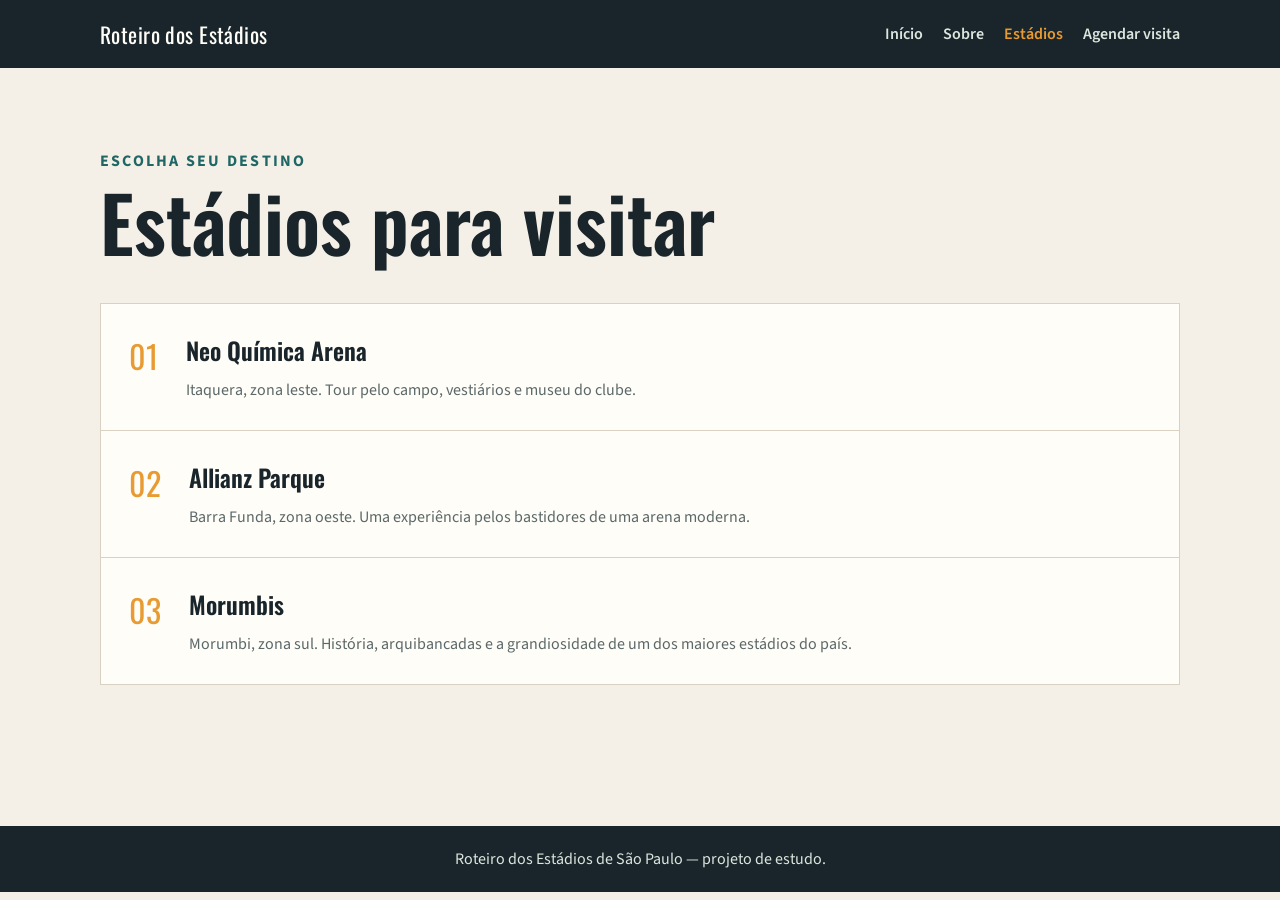
==== estadios.html @ d47dc002 "|Criar paginas do site" ====
<!DOCTYPE html>
<html lang="pt-br">
<head>
  <meta charset="UTF-8" />
  <meta name="viewport" content="width=device-width, initial-scale=1.0" />
  <title>Estádios | Roteiro dos Estádios</title>
  <link rel="stylesheet" href="css/style.css" />
</head>
<body>
  <nav class="navbar">
    <div class="container nav-content">
      <a class="navbar-brand" href="inicio.html">Roteiro dos Estádios</a>
      <div class="nav-links">
        <a href="inicio.html">Início</a>
        <a href="sobre.html">Sobre</a>
        <a class="active" href="estadios.html">Estádios</a>
        <a href="contato.html">Agendar visita</a>
      </div>
    </div>
  </nav>

  <main class="page-content container">
    <p class="eyebrow">Escolha seu destino</p>
    <h1>Estádios para visitar</h1>
    <div class="stadium-list">
      <article class="stadium-item"><span class="number">01</span><div><h2>Neo Química Arena</h2><p>Itaquera, zona leste. Tour pelo campo, vestiários e museu do clube.</p></div></article>
      <article class="stadium-item"><span class="number">02</span><div><h2>Allianz Parque</h2><p>Barra Funda, zona oeste. Uma experiência pelos bastidores de uma arena moderna.</p></div></article>
      <article class="stadium-item"><span class="number">03</span><div><h2>Morumbis</h2><p>Morumbi, zona sul. História, arquibancadas e a grandiosidade de um dos maiores estádios do país.</p></div></article>
    </div>
  </main>

  <footer><p>Roteiro dos Estádios de São Paulo — projeto de estudo.</p></footer>
</body>
</html>
---- css/style.css ----
@import url('https://fonts.googleapis.com/css2?family=Oswald:wght@600&family=Source+Sans+3:wght@400;600;700&display=swap');

:root {
  --ink: #19252a;
  --muted: #5b6869;
  --paper: #f4f0e8;
  --cream: #fffdf8;
  --amber: #e89b32;
  --teal: #1f6665;
  --line: #d9d1c2;
}

* { box-sizing: border-box; }
body { margin: 0; color: var(--ink); background: var(--paper); font-family: 'Source Sans 3', sans-serif; }
.container { width: min(1080px, calc(100% - 40px)); margin: 0 auto; }
.navbar { background: var(--ink); padding: 18px 0; }
.nav-content { display: flex; align-items: center; justify-content: space-between; gap: 24px; }
.navbar-brand { color: #fffdf8; font-family: Oswald, sans-serif; font-size: 1.35rem; text-decoration: none; letter-spacing: .02em; }
.nav-links { display: flex; flex-wrap: wrap; gap: 20px; }
.nav-links a { color: #dce6df; text-decoration: none; font-weight: 600; }
.nav-links a:hover, .nav-links .active { color: var(--amber); }
.page-content { min-height: calc(100vh - 142px); padding: 82px 0 96px; }
.eyebrow { margin: 0 0 12px; color: var(--teal); font-weight: 700; text-transform: uppercase; letter-spacing: .14em; }
h1, h2 { font-family: Oswald, sans-serif; font-weight: 600; }
h1 { max-width: 760px; margin: 0 0 20px; font-size: clamp(2.5rem, 6vw, 5rem); line-height: .98; }
h2 { margin: 0 0 10px; }
.lead { max-width: 680px; color: var(--muted); font-size: 1.25rem; line-height: 1.5; }
.content-grid { display: grid; grid-template-columns: repeat(2, 1fr); gap: 20px; margin-top: 48px; }
.info-panel, .stadium-item, .visit-form { background: var(--cream); border: 1px solid var(--line); }
.info-panel { padding: 28px; }
.info-panel p, .stadium-item p { color: var(--muted); line-height: 1.5; margin: 0; }
.stadium-list { margin-top: 44px; }
.stadium-item { display: flex; align-items: flex-start; gap: 28px; padding: 28px; border-bottom: 0; }
.stadium-item:last-child { border-bottom: 1px solid var(--line); }
.number { color: var(--amber); font-family: Oswald, sans-serif; font-size: 2rem; }
.visit-form { display: grid; gap: 9px; max-width: 620px; margin-top: 38px; padding: 28px; }
.visit-form label { font-weight: 700; margin-top: 8px; }
.visit-form input, .visit-form select { width: 100%; padding: 12px; border: 1px solid var(--line); background: #fff; font: inherit; }
.btn-amber { display: inline-block; width: fit-content; border: 0; padding: 12px 20px; margin-top: 14px; background: var(--amber); color: var(--ink); font-weight: 700; text-decoration: none; cursor: pointer; }
.btn-amber:hover { background: #f1b452; }
footer { padding: 22px 20px; background: var(--ink); color: #dce6df; text-align: center; }
footer p { margin: 0; }
@media (max-width: 680px) {
  .nav-content { align-items: flex-start; flex-direction: column; }
  .nav-links { gap: 10px 16px; }
  .page-content { padding-top: 56px; }
  .content-grid { grid-template-columns: 1fr; }
  .stadium-item { gap: 16px; }
}
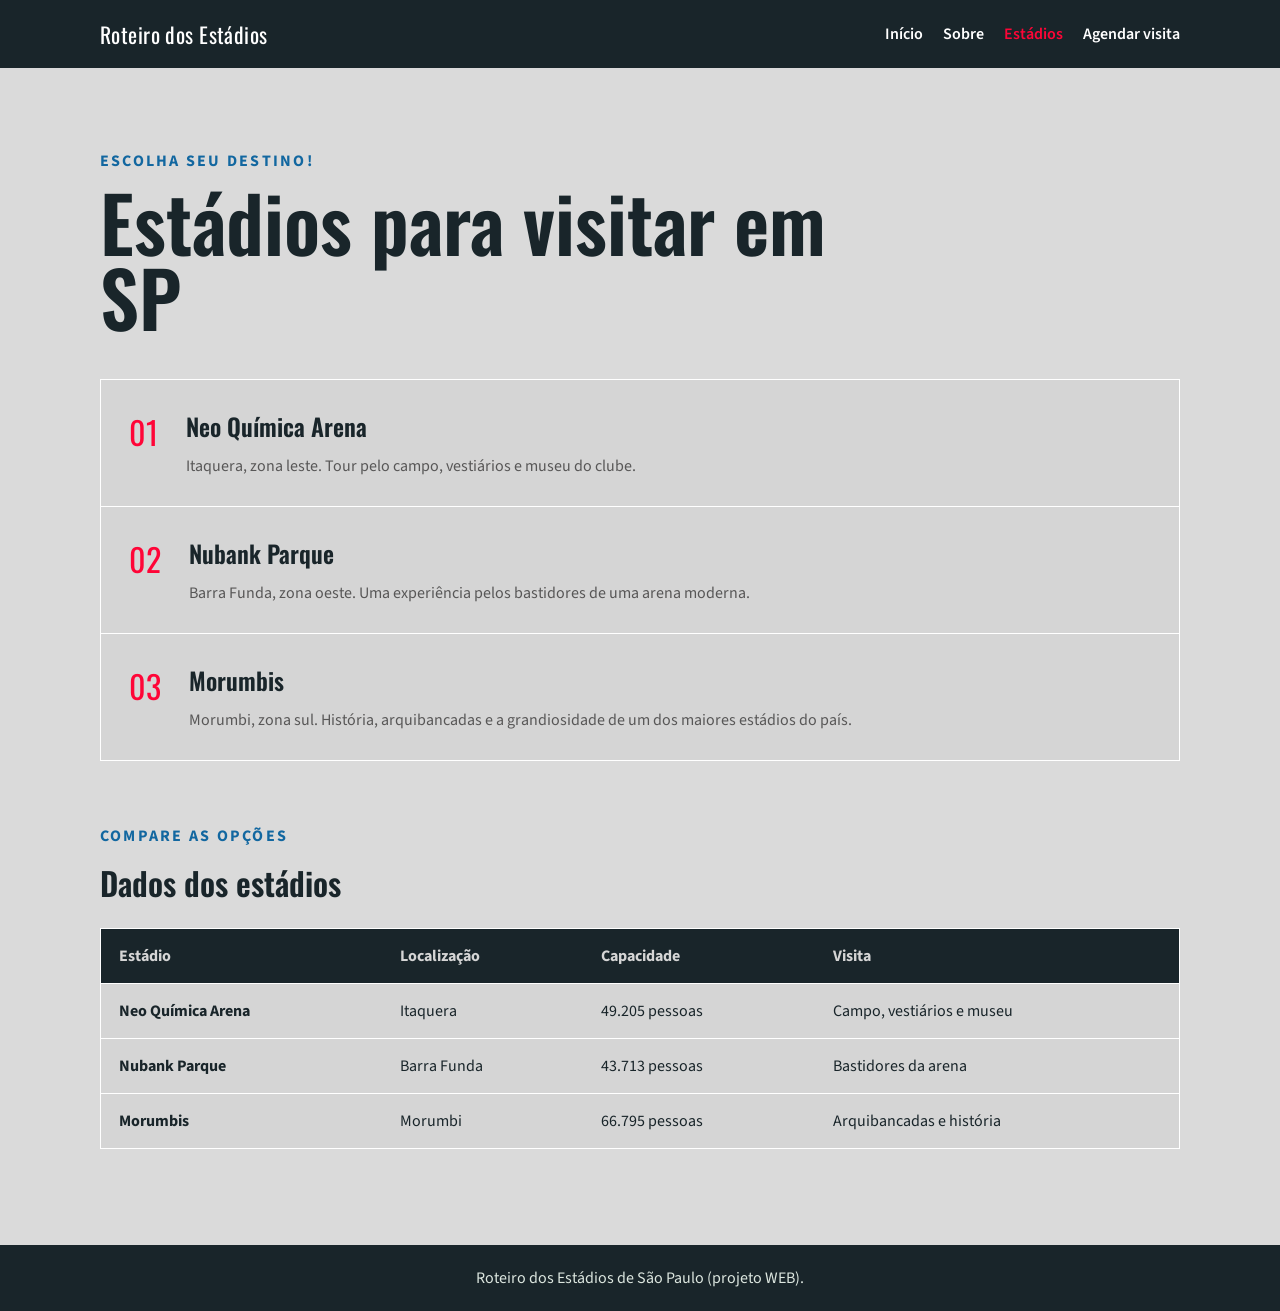
==== commit f3dc5193: "Av1 comclução" ====
--- a/estadios.html
+++ b/estadios.html
@@ -20,15 +20,52 @@
   </nav>
 
   <main class="page-content container">
-    <p class="eyebrow">Escolha seu destino</p>
-    <h1>Estádios para visitar</h1>
+    <p class="eyebrow">Escolha seu destino!</p>
+    <h1>Estádios para visitar em SP</h1>
     <div class="stadium-list">
       <article class="stadium-item"><span class="number">01</span><div><h2>Neo Química Arena</h2><p>Itaquera, zona leste. Tour pelo campo, vestiários e museu do clube.</p></div></article>
-      <article class="stadium-item"><span class="number">02</span><div><h2>Allianz Parque</h2><p>Barra Funda, zona oeste. Uma experiência pelos bastidores de uma arena moderna.</p></div></article>
+      <article class="stadium-item"><span class="number">02</span><div><h2>Nubank Parque</h2><p>Barra Funda, zona oeste. Uma experiência pelos bastidores de uma arena moderna.</p></div></article>
       <article class="stadium-item"><span class="number">03</span><div><h2>Morumbis</h2><p>Morumbi, zona sul. História, arquibancadas e a grandiosidade de um dos maiores estádios do país.</p></div></article>
     </div>
+
+    <section class="stadium-table-section" aria-labelledby="comparativo-estadios">
+      <p class="eyebrow">Compare as opções</p>
+      <h2 id="comparativo-estadios">Dados dos estádios</h2>
+      <div class="table-wrapper">
+        <table class="stadium-table">
+          <thead>
+            <tr>
+              <th scope="col">Estádio</th>
+              <th scope="col">Localização</th>
+              <th scope="col">Capacidade</th>
+              <th scope="col">Visita</th>
+            </tr>
+          </thead>
+          <tbody>
+            <tr>
+              <th scope="row">Neo Química Arena</th>
+              <td>Itaquera</td>
+              <td>49.205 pessoas</td>
+              <td>Campo, vestiários e museu</td>
+            </tr>
+            <tr>
+              <th scope="row">Nubank Parque</th>
+              <td>Barra Funda</td>
+              <td>43.713 pessoas</td>
+              <td>Bastidores da arena</td>
+            </tr>
+            <tr>
+              <th scope="row">Morumbis</th>
+              <td>Morumbi</td>
+              <td>66.795 pessoas</td>
+              <td>Arquibancadas e história</td>
+            </tr>
+          </tbody>
+        </table>
+      </div>
+    </section>
   </main>
 
-  <footer><p>Roteiro dos Estádios de São Paulo — projeto de estudo.</p></footer>
+  <footer><p>Roteiro dos Estádios de São Paulo (projeto WEB).</p></footer>
 </body>
 </html>
--- a/css/style.css
+++ b/css/style.css
@@ -2,12 +2,12 @@
 
 :root {
   --ink: #19252a;
-  --muted: #5b6869;
-  --paper: #f4f0e8;
-  --cream: #fffdf8;
-  --amber: #e89b32;
-  --teal: #1f6665;
-  --line: #d9d1c2;
+  --muted: #585757;
+  --paper: #dadada;
+  --cream: #d5d5d5;
+  --amber: #ff0537;
+  --teal: #1267a0;
+  --line: #ffffff;
 }
 
 * { box-sizing: border-box; }
@@ -15,9 +15,9 @@
 .container { width: min(1080px, calc(100% - 40px)); margin: 0 auto; }
 .navbar { background: var(--ink); padding: 18px 0; }
 .nav-content { display: flex; align-items: center; justify-content: space-between; gap: 24px; }
-.navbar-brand { color: #fffdf8; font-family: Oswald, sans-serif; font-size: 1.35rem; text-decoration: none; letter-spacing: .02em; }
+.navbar-brand { color: #ffffff; font-family: Oswald, sans-serif; font-size: 1.35rem; text-decoration: none; letter-spacing: .02em; }
 .nav-links { display: flex; flex-wrap: wrap; gap: 20px; }
-.nav-links a { color: #dce6df; text-decoration: none; font-weight: 600; }
+.nav-links a { color: #ffffff; text-decoration: none; font-weight: 600; }
 .nav-links a:hover, .nav-links .active { color: var(--amber); }
 .page-content { min-height: calc(100vh - 142px); padding: 82px 0 96px; }
 .eyebrow { margin: 0 0 12px; color: var(--teal); font-weight: 700; text-transform: uppercase; letter-spacing: .14em; }
@@ -26,6 +26,7 @@
 h2 { margin: 0 0 10px; }
 .lead { max-width: 680px; color: var(--muted); font-size: 1.25rem; line-height: 1.5; }
 .content-grid { display: grid; grid-template-columns: repeat(2, 1fr); gap: 20px; margin-top: 48px; }
+.card-img-top { width: 100%; height: 240px; object-fit: cover; }
 .info-panel, .stadium-item, .visit-form { background: var(--cream); border: 1px solid var(--line); }
 .info-panel { padding: 28px; }
 .info-panel p, .stadium-item p { color: var(--muted); line-height: 1.5; margin: 0; }
@@ -33,6 +34,15 @@
 .stadium-item { display: flex; align-items: flex-start; gap: 28px; padding: 28px; border-bottom: 0; }
 .stadium-item:last-child { border-bottom: 1px solid var(--line); }
 .number { color: var(--amber); font-family: Oswald, sans-serif; font-size: 2rem; }
+.stadium-table-section { margin-top: 64px; }
+.stadium-table-section h2 { font-size: 2rem; }
+.table-wrapper { overflow-x: auto; margin-top: 22px; background: var(--cream); border: 1px solid var(--line); }
+.stadium-table { width: 100%; min-width: 680px; border-collapse: collapse; text-align: left; }
+.stadium-table th, .stadium-table td { padding: 16px 18px; border-bottom: 1px solid var(--line); }
+.stadium-table thead th { background: var(--ink); color: var(--cream); font-weight: 700; }
+.stadium-table tbody th { font-weight: 700; }
+.stadium-table tbody tr:last-child th, .stadium-table tbody tr:last-child td { border-bottom: 0; }
+.stadium-table tbody tr:hover { background: #f8f3e9; }
 .visit-form { display: grid; gap: 9px; max-width: 620px; margin-top: 38px; padding: 28px; }
 .visit-form label { font-weight: 700; margin-top: 8px; }
 .visit-form input, .visit-form select { width: 100%; padding: 12px; border: 1px solid var(--line); background: #fff; font: inherit; }
@@ -46,4 +56,4 @@
   .page-content { padding-top: 56px; }
   .content-grid { grid-template-columns: 1fr; }
   .stadium-item { gap: 16px; }
-}
+}
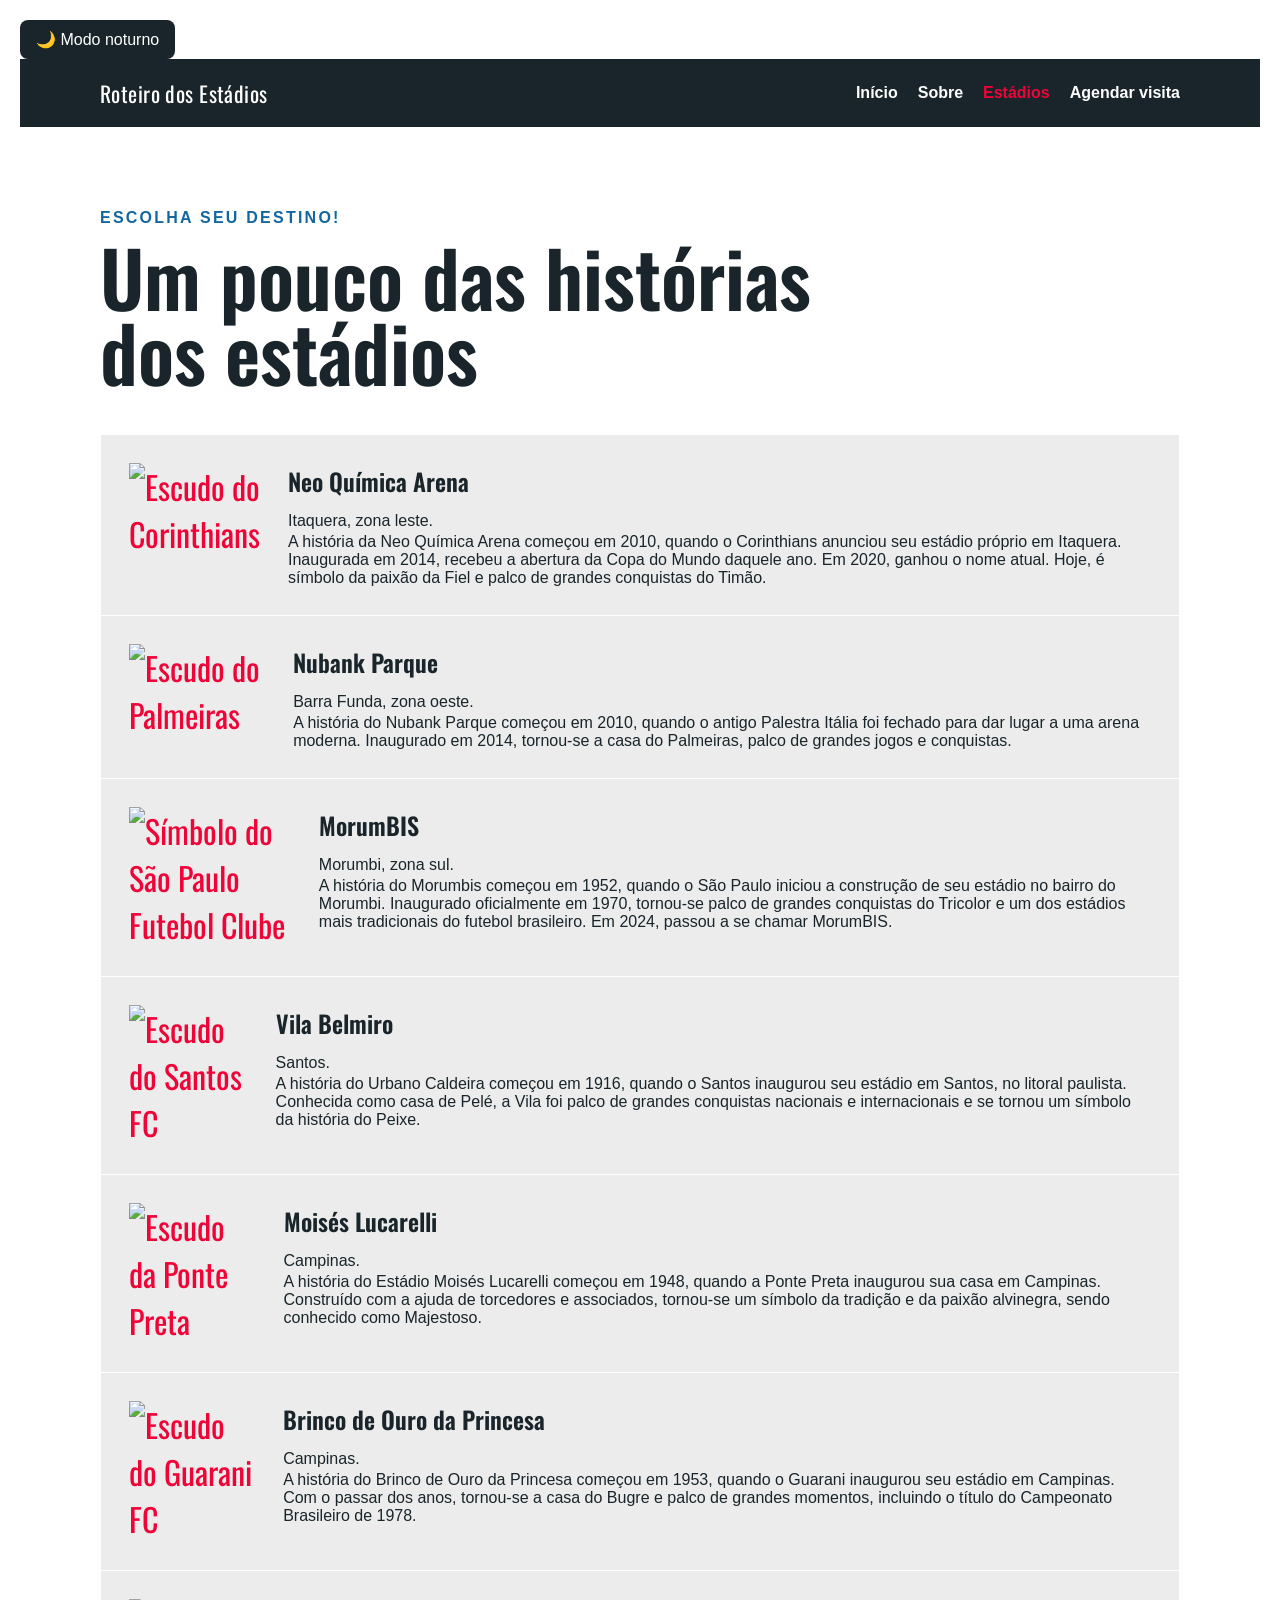
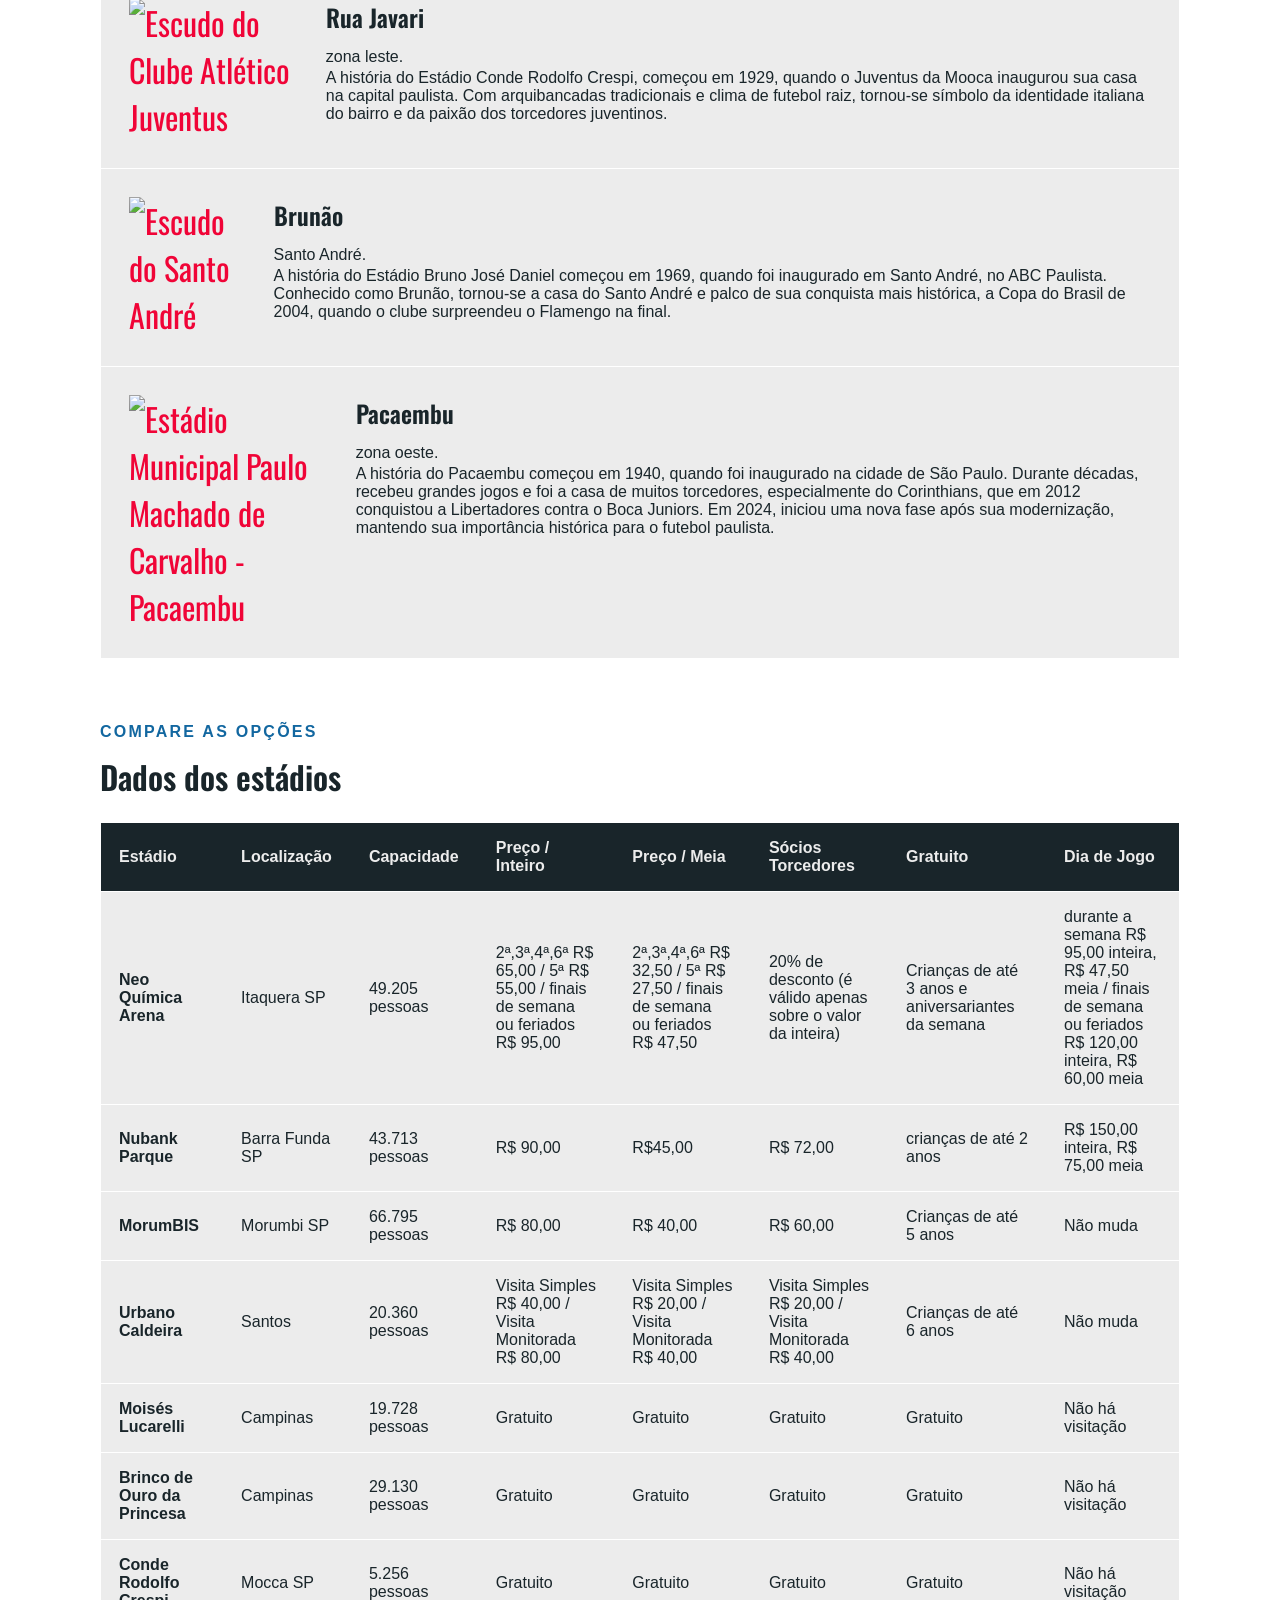
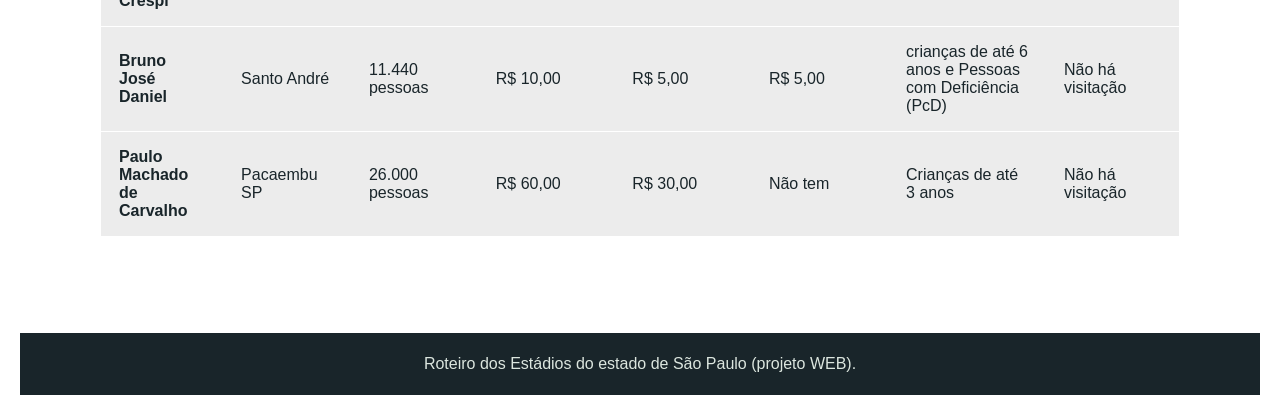
==== commit bc383138: "Modernizado e completo." ====
--- a/estadios.html
+++ b/estadios.html
@@ -7,6 +7,66 @@
   <link rel="stylesheet" href="css/style.css" />
 </head>
 <body>
+
+
+<!DOCTYPE html>
+<html lang="pt-BR">
+<head>
+    <meta charset="UTF-8">
+    <meta name="viewport" content="width=device-width, initial-scale=1.0">
+    <title>Meu site</title>
+
+    <style>
+        body {
+            background-color: white;
+            color: #19252a;
+            font-family: Arial, sans-serif;
+            transition: 0.3s;
+            padding: 20px;
+        }
+
+        /* Estilo do modo noturno */
+        body.dark {
+            background-color: #19252a;
+            color: white;
+        }
+
+        button {
+            padding: 10px 16px;
+            border: none;
+            border-radius: 8px;
+            cursor: pointer;
+            background-color: #19252a;
+            color: white;
+            font-size: 16px;
+        }
+    </style>
+</head>
+
+<body>
+
+    <button id="botaoTema" onclick="alternarTema()">
+        🌙 Modo noturno
+    </button>
+
+    <script>
+        function alternarTema() {
+            document.body.classList.toggle("dark");
+
+            const botao = document.getElementById("botaoTema");
+
+            if (document.body.classList.contains("dark")) {
+                botao.textContent = "☀️ Modo claro";
+            } else {
+                botao.textContent = "🌙 Modo noturno";
+            }
+        }
+    </script>
+
+</body>
+</html>
+
+
   <nav class="navbar">
     <div class="container nav-content">
       <a class="navbar-brand" href="inicio.html">Roteiro dos Estádios</a>
@@ -21,11 +81,54 @@
 
   <main class="page-content container">
     <p class="eyebrow">Escolha seu destino!</p>
-    <h1>Estádios para visitar em SP</h1>
+    <h1>Um pouco das histórias dos estádios</h1>
     <div class="stadium-list">
-      <article class="stadium-item"><span class="number">01</span><div><h2>Neo Química Arena</h2><p>Itaquera, zona leste. Tour pelo campo, vestiários e museu do clube.</p></div></article>
-      <article class="stadium-item"><span class="number">02</span><div><h2>Nubank Parque</h2><p>Barra Funda, zona oeste. Uma experiência pelos bastidores de uma arena moderna.</p></div></article>
-      <article class="stadium-item"><span class="number">03</span><div><h2>Morumbis</h2><p>Morumbi, zona sul. História, arquibancadas e a grandiosidade de um dos maiores estádios do país.</p></div></article>
+      <article class="stadium-item"><span class="number">
+<img src="https://upload.wikimedia.org/wikipedia/pt/b/b4/Corinthians_simbolo.png?utm_source=pt.wikipedia.org&amp;utm_campaign=index&amp;utm_content=original"
+     alt="Escudo do Corinthians"
+     width="100">
+</span><div><h2>Neo Química Arena</h2><p>Itaquera, zona leste.</p>A história da Neo Química Arena começou em 2010, quando o Corinthians anunciou seu estádio próprio em Itaquera. Inaugurada em 2014, recebeu a abertura da Copa do Mundo daquele ano. Em 2020, ganhou o nome atual. Hoje, é símbolo da paixão da Fiel e palco de grandes conquistas do Timão.</div></article>
+      <article class="stadium-item"><span class="number">
+<img src="https://thumb.wikimedia.org/wikipedia/commons/thumb/1/10/Palmeiras_logo.svg/500px-Palmeiras_logo.svg.png?utm_source=pt.wikipedia.org&amp;utm_campaign=index&amp;utm_content=thumbnail"
+     alt="Escudo do Palmeiras"
+     width="100">
+</span><div><h2>Nubank Parque</h2><p>Barra Funda, zona oeste.</p>A história do Nubank Parque começou em 2010, quando o antigo Palestra Itália foi fechado para dar lugar a uma arena moderna. Inaugurado em 2014, tornou-se a casa do Palmeiras, palco de grandes jogos e conquistas.</div></article>
+      <article class="stadium-item"><span class="number">
+<img src="https://img.olympics.com/images/image/private//t_s_w440/f_auto/primary/gulnkiaq0o9z9khv1126"
+     alt="Símbolo do São Paulo Futebol Clube"
+     width="100">
+
+</span><div><h2>MorumBIS</h2><p>Morumbi, zona sul.</p>A história do Morumbis começou em 1952, quando o São Paulo iniciou a construção de seu estádio no bairro do Morumbi. Inaugurado oficialmente em 1970, tornou-se palco de grandes conquistas do Tricolor e um dos estádios mais tradicionais do futebol brasileiro. Em 2024, passou a se chamar MorumBIS.</div></article>
+      <article class="stadium-item"><span class="number">
+<img src="https://thumb.wikimedia.org/wikipedia/commons/thumb/1/15/Santos_Logo.png/500px-Santos_Logo.png?utm_source=pt.wikipedia.org&amp;utm_campaign=index&amp;utm_content=thumbnail"
+     alt="Escudo do Santos FC"
+     width="100">
+</span><div><h2>Vila Belmiro</h2><p>Santos.</p>A história do Urbano Caldeira começou em 1916, quando o Santos inaugurou seu estádio em Santos, no litoral paulista. Conhecida como casa de Pelé, a Vila foi palco de grandes conquistas nacionais e internacionais e se tornou um símbolo da história do Peixe.</div></article>
+      <article class="stadium-item"><span class="number">
+<img src="https://thumb.wikimedia.org/wikipedia/commons/thumb/0/07/Logo_AA_Ponte_Preta.svg/1280px-Logo_AA_Ponte_Preta.svg.png?utm_source=pt.wikipedia.org&amp;utm_campaign=index&amp;utm_content=thumbnail"
+     alt="Escudo da Ponte Preta"
+     width="100">
+</span><div><h2>Moisés Lucarelli</h2><p>Campinas.</p>A história do Estádio Moisés Lucarelli começou em 1948, quando a Ponte Preta inaugurou sua casa em Campinas. Construído com a ajuda de torcedores e associados, tornou-se um símbolo da tradição e da paixão alvinegra, sendo conhecido como Majestoso.</div></article>
+      <article class="stadium-item"><span class="number">
+<img src="https://thumb.wikimedia.org/wikipedia/commons/thumb/0/04/Guarani_Futebol_Clube_logo.svg/1280px-Guarani_Futebol_Clube_logo.svg.png?utm_source=pt.wikipedia.org&amp;utm_campaign=index&amp;utm_content=thumbnail"
+     alt="Escudo do Guarani FC"
+     width="100">
+</span><div><h2>Brinco de Ouro da Princesa</h2><p>Campinas.</p>A história do Brinco de Ouro da Princesa começou em 1953, quando o Guarani inaugurou seu estádio em Campinas. Com o passar dos anos, tornou-se a casa do Bugre e palco de grandes momentos, incluindo o título do Campeonato Brasileiro de 1978.</div></article>
+      <article class="stadium-item"><span class="number">
+<img src="https://thumb.wikimedia.org/wikipedia/commons/thumb/5/5f/CA_Juventus_logo.svg/330px-CA_Juventus_logo.svg.png?utm_source=pt.wikipedia.org&amp;utm_campaign=index&amp;utm_content=thumbnail"
+     alt="Escudo do Clube Atlético Juventus"
+     width="100">
+</span><div><h2>Rua Javari</h2><p>zona leste.</p>A história do Estádio Conde Rodolfo Crespi, começou em 1929, quando o Juventus da Mooca inaugurou sua casa na capital paulista. Com arquibancadas tradicionais e clima de futebol raiz, tornou-se símbolo da identidade italiana do bairro e da paixão dos torcedores juventinos.</div></article>
+      <article class="stadium-item"><span class="number">
+<img src="https://upload.wikimedia.org/wikipedia/pt/5/50/Santo_Andre_escudo.png?utm_source=pt.wikipedia.org&amp;utm_campaign=index&amp;utm_content=original"
+     alt="Escudo do Santo André"
+     width="100">
+</span><div><h2>Brunão</h2><p>Santo André.</p>A história do Estádio Bruno José Daniel começou em 1969, quando foi inaugurado em Santo André, no ABC Paulista. Conhecido como Brunão, tornou-se a casa do Santo André e palco de sua conquista mais histórica, a Copa do Brasil de 2004, quando o clube surpreendeu o Flamengo na final.</div></article>
+      <article class="stadium-item"><span class="number">
+<img src="https://upload.wikimedia.org/wikipedia/pt/6/60/Pacaembu.png?utm_source=pt.wikipedia.org&amp;utm_campaign=index&amp;utm_content=original"
+     alt="Estádio Municipal Paulo Machado de Carvalho - Pacaembu"
+     width="100">
+</span><div><h2>Pacaembu</h2><p>zona oeste.</p>A história do Pacaembu começou em 1940, quando foi inaugurado na cidade de São Paulo. Durante décadas, recebeu grandes jogos e foi a casa de muitos torcedores, especialmente do Corinthians, que em 2012 conquistou a Libertadores contra o Boca Juniors. Em 2024, iniciou uma nova fase após sua modernização, mantendo sua importância histórica para o futebol paulista.</div></article>
     </div>
 
     <section class="stadium-table-section" aria-labelledby="comparativo-estadios">
@@ -38,27 +141,103 @@
               <th scope="col">Estádio</th>
               <th scope="col">Localização</th>
               <th scope="col">Capacidade</th>
-              <th scope="col">Visita</th>
+              <th scope="col">Preço / Inteiro</th>
+              <th scope="col">Preço / Meia</th>
+              <th scope="col">Sócios Torcedores</th>
+              <th scope="col">Gratuito</th>
+              <th scope="col">Dia de Jogo</th>
             </tr>
           </thead>
           <tbody>
             <tr>
               <th scope="row">Neo Química Arena</th>
-              <td>Itaquera</td>
+              <td>Itaquera SP</td>
               <td>49.205 pessoas</td>
-              <td>Campo, vestiários e museu</td>
+              <td>2ª,3ª,4ª,6ª R$ 65,00 / 5ª R$ 55,00 / finais de semana ou feriados R$ 95,00</td>
+              <td>2ª,3ª,4ª,6ª R$ 32,50 / 5ª R$ 27,50 / finais de semana ou feriados R$ 47,50</td>
+              <td>20% de desconto (é válido apenas sobre o valor da inteira)</td>
+              <td>Crianças de até 3 anos e aniversariantes da semana</td>
+              <td>durante a semana R$ 95,00 inteira, R$ 47,50 meia / finais de semana ou feriados R$ 120,00 inteira, R$ 60,00 meia</td>
             </tr>
             <tr>
               <th scope="row">Nubank Parque</th>
-              <td>Barra Funda</td>
+              <td>Barra Funda SP</td>
               <td>43.713 pessoas</td>
-              <td>Bastidores da arena</td>
-            </tr>
-            <tr>
-              <th scope="row">Morumbis</th>
-              <td>Morumbi</td>
+              <td>R$ 90,00</td>
+              <td>R$45,00</td>
+              <td>R$ 72,00</td>
+              <td>crianças de até 2 anos</td>
+             <td>R$ 150,00 inteira, R$ 75,00 meia</td>
+            </tr>
+            <tr>
+              <th scope="row">MorumBIS</th>
+              <td>Morumbi SP</td>
               <td>66.795 pessoas</td>
-              <td>Arquibancadas e história</td>
+              <td>R$ 80,00</td>
+              <td>R$ 40,00</td>
+              <td>R$ 60,00</td>
+              <td>Crianças de até 5 anos</td>
+              <td>Não muda</td>
+            </tr>
+            <tr>
+              <th scope="row">Urbano Caldeira</th>
+              <td>Santos</td>
+              <td>20.360 pessoas</td>
+              <td>Visita Simples R$ 40,00 / Visita Monitorada R$ 80,00</td>
+              <td>Visita Simples R$ 20,00 / Visita Monitorada R$ 40,00</td>
+              <td>Visita Simples R$ 20,00 / Visita Monitorada R$ 40,00</td>
+              <td>Crianças de até 6 anos</td>
+              <td>Não muda</td>
+            </tr>
+            <tr>
+            <th scope="row">Moisés Lucarelli</th>
+              <td>Campinas</td>
+              <td>19.728 pessoas</td>
+              <td>Gratuito</td>
+              <td>Gratuito</td>
+              <td>Gratuito</td>
+              <td>Gratuito</td>
+              <td>Não há visitação</td>
+            </tr>
+            <tr>
+              <th scope="row">Brinco de Ouro da Princesa</th>
+              <td>Campinas</td>
+              <td>29.130 pessoas</td>
+              <td>Gratuito</td>
+              <td>Gratuito</td>
+              <td>Gratuito</td>
+              <td>Gratuito</td>
+              <td>Não há visitação</td>
+            </tr>
+            <tr>
+              <th scope="row">Conde Rodolfo Crespi</th>
+              <td>Mocca SP</td>
+              <td>5.256 pessoas</td>
+               <td>Gratuito</td>
+              <td>Gratuito</td>
+              <td>Gratuito</td>
+              <td>Gratuito</td>
+              <td>Não há visitação</td>
+            </tr>
+            <tr>
+              <th scope="row">Bruno José Daniel</th>
+              <td>Santo André</td>
+              <td>11.440 pessoas</td>
+              <td>R$ 10,00</td>
+              <td>R$ 5,00</td>
+              <td>R$ 5,00</td>
+              <td>crianças de até 6 anos e Pessoas com Deficiência (PcD)</td>
+              <td>Não há visitação</td>
+            </tr>
+            <tr>
+              <th scope="row">Paulo Machado de Carvalho</th>
+              <td>Pacaembu SP</td>
+              <td>26.000 pessoas</td>
+              <td>R$ 60,00</td>
+              <td>R$ 30,00</td>
+              <td>Não tem</td>
+              <td>Crianças de até 3 anos</td>
+              <td>Não há visitação</td>
             </tr>
           </tbody>
         </table>
@@ -66,6 +245,6 @@
     </section>
   </main>
 
-  <footer><p>Roteiro dos Estádios de São Paulo (projeto WEB).</p></footer>
+  <footer><p>Roteiro dos Estádios do estado de São Paulo (projeto WEB).</p></footer>
 </body>
 </html>
--- a/css/style.css
+++ b/css/style.css
@@ -2,10 +2,10 @@
 
 :root {
   --ink: #19252a;
-  --muted: #585757;
-  --paper: #dadada;
-  --cream: #d5d5d5;
-  --amber: #ff0537;
+  --muted: #19252a;
+  --paper: #ffffff;
+  --cream: #ececec;
+  --amber: #f00437;
   --teal: #1267a0;
   --line: #ffffff;
 }
